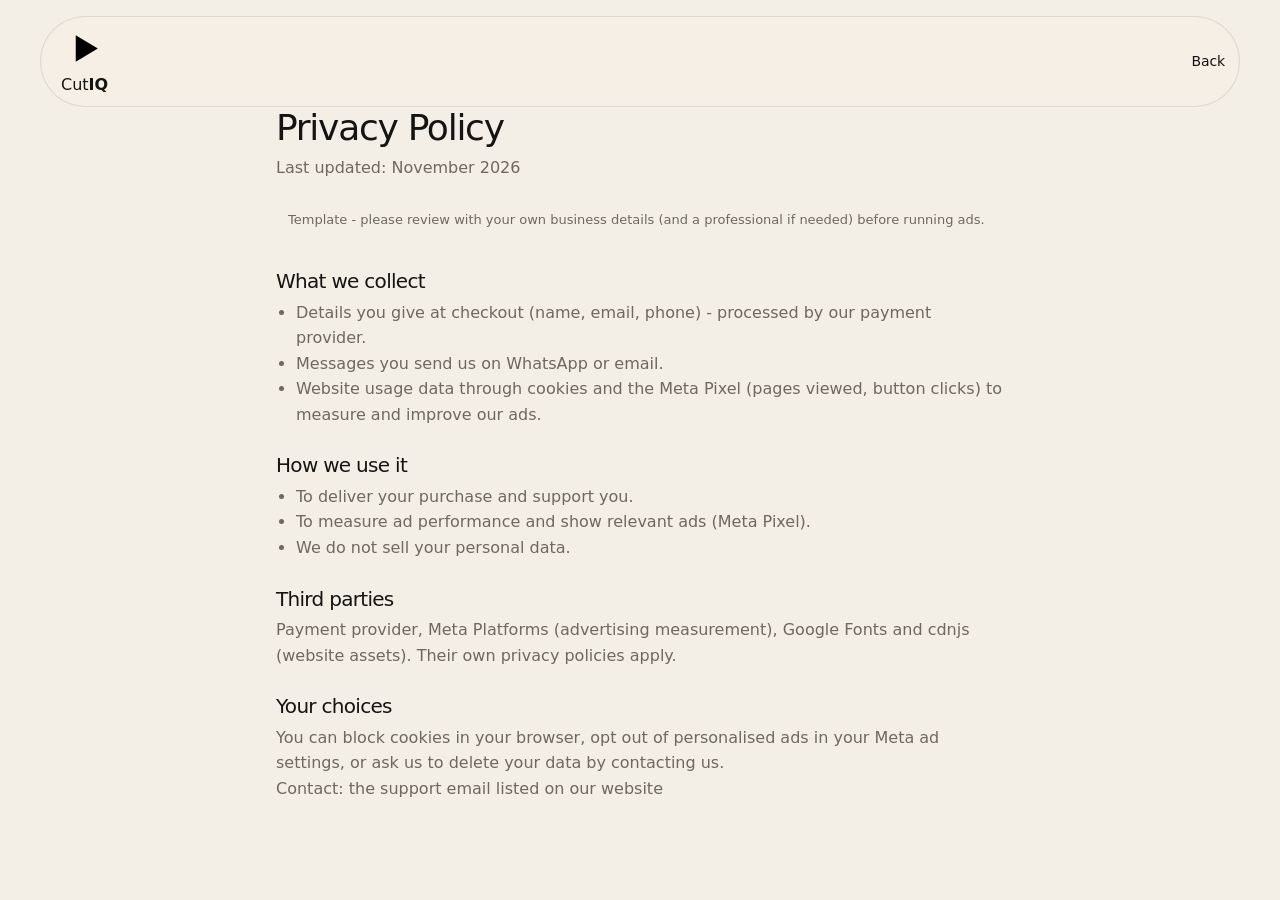
==== privacy.html @ 940c699c "CutIQ landing page: hero, showreel (8 skills), demos, pricing Co-Authored-By: Claude Opus 5.5 <norep" ====
<!doctype html><html lang="en"><head><meta charset="utf-8"><meta name="viewport" content="width=device-width,initial-scale=1">
<title>Privacy Policy - CutIQ</title><link rel="stylesheet" href="assets/css/style.css"><script src="config.js"></script>
<style>.doc{max-width:760px;margin:0 auto;padding:110px 16px 80px}.doc h1{font-size:36px;margin-bottom:8px}.doc h2{font-size:20px;margin:28px 0 8px}.doc p,.doc li{color:var(--muted)}.doc ul{padding-left:20px}.note{border:1px dashed var(--lime);padding:12px;border-radius:12px;color:var(--lime);font-size:13px;margin:18px 0}</style></head>
<body><header class="nav"><a class="logo" href="index.html"><span class="logo-mark"><svg viewBox="0 0 32 32"><path d="M10 7l15 9-15 9z"/></svg></span><span class="logo-text">Cut<b>IQ</b></span></a><a class="btn btn-sm buy" href="index.html#pricing">Back</a></header>
<main class="doc"><h1>Privacy Policy</h1><p>Last updated: November 2026</p><p class="note">Template - please review with your own business details (and a professional if needed) before running ads.</p><h2>What we collect</h2><ul><li>Details you give at checkout (name, email, phone) - processed by our payment provider.</li><li>Messages you send us on WhatsApp or email.</li><li>Website usage data through cookies and the Meta Pixel (pages viewed, button clicks) to measure and improve our ads.</li></ul>
<h2>How we use it</h2><ul><li>To deliver your purchase and support you.</li><li>To measure ad performance and show relevant ads (Meta Pixel).</li><li>We do not sell your personal data.</li></ul>
<h2>Third parties</h2><p>Payment provider, Meta Platforms (advertising measurement), Google Fonts and cdnjs (website assets). Their own privacy policies apply.</p>
<h2>Your choices</h2><p>You can block cookies in your browser, opt out of personalised ads in your Meta ad settings, or ask us to delete your data by contacting us.</p>
<p>Contact: <span class="js-email">the support email listed on our website</span></p></main>
<script>var e=(window.CUTIQ_CONFIG||{}).supportEmail;if(e)document.querySelector('.js-email').textContent=e;</script></body></html>
---- assets/css/style.css ----
/* =========================================================
   CutIQ — design system
   ========================================================= */
:root{
  --ivory:#F4EFE6; --ivory-2:#ECE5D8; --paper:#FBF8F2;
  --ink:#141413; --ink-2:#2A2925; --muted:#6E685D; --muted-2:#9A9385;
  --clay:#D97757; --clay-2:#C4633F; --clay-soft:rgba(217,119,87,.14);
  --line:rgba(20,20,19,.10); --line-2:rgba(20,20,19,.16);
  --dark:#141413; --dark-2:#1E1D1B; --on-dark:#F4EFE6; --on-dark-muted:#A9A397; --line-dark:rgba(244,239,230,.12);
  --serif:"Instrument Serif", "Times New Roman", serif;
  --sans:Inter, system-ui, -apple-system, "Segoe UI", sans-serif;
  --mono:"JetBrains Mono", ui-monospace, Consolas, monospace;
  --ease:cubic-bezier(.22,.7,.12,1);
  --r:22px;
}
*{box-sizing:border-box;margin:0;padding:0}
html{-webkit-text-size-adjust:100%;scroll-behavior:auto}
html.lenis,html.lenis body{height:auto}
.lenis.lenis-smooth{scroll-behavior:auto!important}
body{background:var(--ivory);color:var(--ink);font:400 16px/1.6 var(--sans);overflow-x:hidden;-webkit-font-smoothing:antialiased}
a{color:inherit;text-decoration:none}
[hidden]{display:none!important}
svg{display:block}
.wrap{width:min(1200px,100% - 40px);margin-inline:auto}
.center{text-align:center}
em{font-family:var(--serif);font-style:italic;font-weight:400;letter-spacing:-.01em}
h1,h2,h3{font-weight:500;letter-spacing:-.035em;line-height:1.02}
.big{font-size:clamp(42px,7.2vw,104px);font-weight:500}
.big em{color:var(--clay)}
.huge{font-size:clamp(52px,10vw,150px);font-weight:500;letter-spacing:-.045em;line-height:.98}
.huge em{color:var(--clay)}
.eyebrow{display:inline-flex;align-items:center;gap:10px;font:500 13px/1 var(--mono);text-transform:uppercase;letter-spacing:.14em;color:var(--muted);margin-bottom:26px}
.eyebrow.center{display:flex;justify-content:center}
.eyebrow.light{color:var(--on-dark-muted)}
.live{width:8px;height:8px;border-radius:50%;background:var(--clay);box-shadow:0 0 0 4px var(--clay-soft);animation:live 2s var(--ease) infinite}
@keyframes live{50%{box-shadow:0 0 0 8px rgba(217,119,87,0)}}
.lead{font-size:clamp(17px,1.6vw,20px);color:var(--muted);max-width:520px;margin-top:24px;line-height:1.55}
.lead.light{color:var(--on-dark-muted)}
.dark{background:var(--dark);color:var(--on-dark)}

/* ---------------- buttons ---------------- */
.btn{position:relative;display:inline-flex;align-items:center;gap:14px;height:50px;padding:0 7px 0 24px;border-radius:999px;
  font:500 15px/1 var(--sans);letter-spacing:-.01em;white-space:nowrap;cursor:pointer;border:1px solid transparent;isolation:isolate;overflow:hidden;
  transition:transform .5s var(--ease),background .4s var(--ease),box-shadow .5s var(--ease),border-color .4s,color .4s}
.btn b{font-weight:600}
.btn-sm{height:40px;font-size:14px;padding:0 5px 0 18px;gap:10px}
.btn-lg{height:58px;font-size:16px;padding:0 8px 0 28px}
.btn-ico{width:36px;height:36px;border-radius:50%;display:grid;place-items:center;flex:none;transition:transform .5s var(--ease),background .4s}
.btn-sm .btn-ico{width:30px;height:30px}
.btn-lg .btn-ico{width:42px;height:42px}
.btn-ico svg{width:15px;height:15px;fill:none;stroke:currentColor;stroke-width:1.8;stroke-linecap:round;stroke-linejoin:round;transition:transform .5s var(--ease)}
.btn::after{content:"";position:absolute;inset:0;z-index:-1;background:linear-gradient(110deg,transparent 30%,rgba(255,255,255,.22) 50%,transparent 70%);transform:translateX(-120%);transition:transform .9s var(--ease)}
.btn:hover::after{transform:translateX(120%)}
.btn:hover .btn-ico svg{transform:translateX(2px)}
.btn:active{transform:scale(.98)}
.btn-dark{background:var(--ink);color:var(--ivory);box-shadow:0 1px 0 rgba(255,255,255,.08) inset,0 10px 30px -12px rgba(20,20,19,.5)}
.btn-dark .btn-ico{background:var(--clay);color:#fff}
.btn-dark:hover{background:#000;box-shadow:0 1px 0 rgba(255,255,255,.08) inset,0 18px 40px -14px rgba(20,20,19,.6)}
.btn-clay{background:var(--clay);color:#fff;box-shadow:0 14px 40px -14px rgba(217,119,87,.8)}
.btn-clay .btn-ico{background:rgba(255,255,255,.18);color:#fff}
.btn-clay:hover{background:var(--clay-2)}
.btn-line{background:transparent;color:var(--ink);border-color:var(--line-2);padding:0 26px 0 8px}
.btn-line:hover{background:rgba(20,20,19,.04);border-color:var(--ink)}
.play{width:42px;height:42px;border-radius:50%;display:grid;place-items:center;background:var(--paper);border:1px solid var(--line)}
.play svg{width:14px;height:14px;fill:var(--ink)}
.full{width:100%;justify-content:space-between}

/* ---------------- nav ---------------- */
.nav{position:fixed;inset:16px 0 auto;z-index:80;width:min(1200px,100% - 24px);margin:auto;display:flex;align-items:center;justify-content:space-between;
  padding:8px 8px 8px 20px;margin-top:env(safe-area-inset-top,0px);border-radius:999px;background:rgba(244,239,230,.72);border:1px solid var(--line);backdrop-filter:blur(18px) saturate(160%);-webkit-backdrop-filter:blur(18px) saturate(160%);
  transition:background .4s,border-color .4s,color .4s,transform .6s var(--ease)}
.nav.on-dark{background:rgba(20,20,19,.6);border-color:var(--line-dark);color:var(--on-dark)}
.nav.on-dark .btn-dark{background:var(--ivory);color:var(--ink)}
.nav.hide{transform:translateY(-140%)}
.brand{display:inline-flex;align-items:center;gap:10px;font:600 19px/1 var(--sans);letter-spacing:-.03em}
.brand-mark{width:26px;height:26px}
.nav-links{display:flex;gap:4px}
.nav-links a{font-size:14px;padding:8px 14px;border-radius:999px;opacity:.72;transition:opacity .3s,background .3s}
.nav-links a:hover{opacity:1;background:rgba(127,127,127,.12)}

/* ---------------- intro fades ---------------- */
.js .fade{opacity:0;transform:translateY(18px);animation:fadeUp 1.1s var(--ease) forwards;animation-delay:var(--d,0s)}
@keyframes fadeUp{to{opacity:1;transform:none}}
.split .ch{display:inline-block;opacity:0;transform:translateY(.55em) rotate(4deg);filter:blur(8px);animation:chIn 1s var(--ease) forwards}
@keyframes chIn{to{opacity:1;transform:none;filter:none}}

/* ---------------- hero ---------------- */
.hero{position:relative;padding:150px 0 110px;overflow:hidden;background:radial-gradient(55% 60% at 75% 45%,rgba(217,119,87,.18),transparent 70%),var(--ivory)}
.hero-grid{display:grid;grid-template-columns:1.05fr .95fr;gap:60px;align-items:center}
.hero-title{font-size:clamp(52px,6.6vw,100px);font-weight:500;letter-spacing:-.055em;line-height:.94}
.hero-title .line{display:block}
.hero-title em{color:var(--clay);letter-spacing:-.03em}
.hero-sub{max-width:540px;margin-top:28px;font-size:clamp(17px,1.6vw,20px);color:var(--muted);line-height:1.55}
.hero-cta{display:flex;flex-wrap:wrap;gap:12px;margin-top:36px}
.hero-note{margin-top:20px;font-size:13px;color:var(--muted-2)}
.hero-proof{display:flex;flex-wrap:wrap;gap:28px;margin-top:40px;padding-top:28px;border-top:1px solid var(--line)}
.hero-proof div{display:flex;flex-direction:column}
.hero-proof b{font:500 30px/1 var(--sans);letter-spacing:-.04em;font-variant-numeric:tabular-nums}
.hero-proof div>span{font-size:13px;color:var(--muted);margin-top:6px}
.hero-phone{position:relative;justify-self:center;width:min(340px,82vw)}
.float-stat{position:absolute;z-index:4;display:flex;align-items:center;gap:10px;padding:10px 14px 10px 10px;border-radius:16px;background:var(--paper);border:1px solid var(--line);
  box-shadow:0 20px 40px -18px rgba(20,20,19,.35);font-size:13px;animation:floaty 5s ease-in-out infinite}
.float-stat i{width:34px;height:34px;border-radius:10px;display:grid;place-items:center;background:var(--clay-soft);color:var(--clay);font-style:normal;font-size:16px}
.float-stat b{display:block;font-size:16px;letter-spacing:-.02em;font-variant-numeric:tabular-nums}
.float-stat small{color:var(--muted)}
.fs1{left:-120px;top:16%}.fs2{right:-110px;top:46%;animation-delay:-2s}.fs3{left:-90px;bottom:12%;animation-delay:-3.5s}
@keyframes floaty{50%{transform:translateY(-10px)}}

/* ---------------- phone + reel stage ---------------- */
.phone{position:relative;aspect-ratio:9/19.2;border-radius:46px;padding:11px;background:#121211;box-shadow:0 0 0 1px rgba(255,255,255,.06) inset,0 60px 120px -40px rgba(20,20,19,.6),0 0 0 6px #2a2926}
.phone::before{content:"";position:absolute;top:20px;left:50%;width:30%;height:22px;border-radius:20px;background:#000;transform:translateX(-50%);z-index:9}
.phone .stage{border-radius:36px;height:100%}
.stage{position:relative;aspect-ratio:9/16;overflow:hidden;background:#3a2f27;isolation:isolate;container-type:inline-size}
.phone .stage{aspect-ratio:auto}
.st-scene{position:absolute;inset:0;transition:filter .9s var(--ease),transform 1s var(--ease)}
/* room */
.room{position:absolute;inset:0;background:
  radial-gradient(40% 35% at 82% 18%,rgba(255,214,160,.65),transparent 70%),
  linear-gradient(90deg,transparent 0 6%,rgba(0,0,0,.08) 6% 6.6%,transparent 6.6%),
  linear-gradient(#cdb89d 0,#bea788 62%,#8d7a63 62%,#7a6955 100%)}
.shelf{position:absolute;left:4%;top:16%;width:34%;height:44%;border-radius:4px;background:#5b4636;box-shadow:inset 0 0 0 5px #4a382b}
.shelf i{position:absolute;left:7%;right:7%;height:26%;background:repeating-linear-gradient(90deg,#9b4b35 0 7%,#d9a65f 7% 12%,#3e5d73 12% 19%,#e8dcc6 19% 23%,#6b7d4f 23% 31%,#b7683f 31% 36%,transparent 36% 44%);border-bottom:4px solid #4a382b}
.shelf i:nth-child(1){top:6%}.shelf i:nth-child(2){top:38%;filter:hue-rotate(40deg)}.shelf i:nth-child(3){top:70%;filter:hue-rotate(-30deg)}
.lamp{position:absolute;right:10%;top:9%;width:15%;aspect-ratio:1/1.1;background:#f1e3c8;border-radius:40% 40% 8% 8%;box-shadow:0 0 50px 20px rgba(255,214,150,.45)}
.plant{position:absolute;right:4%;bottom:30%;width:20%;aspect-ratio:1;border-radius:50% 50% 40% 40%;background:radial-gradient(circle at 40% 40%,#6f8e4e,#3f5a2e 70%);filter:blur(.3px)}
/* presenter */
.person{position:absolute;left:50%;bottom:0;width:92%;transform:translateX(-50%);z-index:2;transition:transform 1s var(--ease)}
.person svg{width:100%;display:block;overflow:visible}
.p-head{transform-origin:180px 360px;animation:headbob 6s ease-in-out infinite}
@keyframes headbob{0%,100%{transform:rotate(0)}25%{transform:rotate(-2.2deg) translateY(1px)}55%{transform:rotate(1.6deg)}80%{transform:rotate(-.8deg)}}
.p-eyes{transform-box:fill-box;transform-origin:center;animation:blink 4.6s infinite}
@keyframes blink{0%,46%,50%,100%{transform:scaleY(1)}48%{transform:scaleY(.1)}}
.p-mouth{transform-box:fill-box;transform-origin:center top;animation:talk 1.9s steps(1) infinite}
@keyframes talk{0%{transform:scaleY(.35)}8%{transform:scaleY(1)}16%{transform:scaleY(.5)}24%{transform:scaleY(1.25)}32%{transform:scaleY(.3)}40%{transform:scaleY(.9)}48%{transform:scaleY(.25)}56%{transform:scaleY(1.1)}64%{transform:scaleY(.6)}72%{transform:scaleY(1.3)}80%{transform:scaleY(.3)}88%{transform:scaleY(.8)}96%{transform:scaleY(.2)}}
.p-arm{transform-origin:262px 560px;animation:gesture 4.2s ease-in-out infinite}
@keyframes gesture{0%,100%{transform:rotate(0)}30%{transform:rotate(-14deg)}45%{transform:rotate(-6deg)}65%{transform:rotate(-18deg)}}
.p-arm2{transform-origin:98px 560px;animation:gesture2 5s ease-in-out infinite}
@keyframes gesture2{0%,100%{transform:rotate(0)}40%{transform:rotate(10deg)}70%{transform:rotate(4deg)}}

/* reel chrome */
.reel-ui{position:absolute;inset:0;z-index:7;pointer-events:none;color:#fff;font-size:11px}
.reel-ui .bar{position:absolute;left:4%;right:4%;top:2.4%;height:2px;border-radius:2px;background:rgba(255,255,255,.35)}
.reel-ui .bar i{display:block;height:100%;width:0;background:#fff;border-radius:2px;animation:reelbar 4s linear infinite}
@keyframes reelbar{to{width:100%}}
.reel-side{position:absolute;right:4%;bottom:15%;display:flex;flex-direction:column;align-items:center;gap:14px;font-weight:600;font-variant-numeric:tabular-nums;text-shadow:0 1px 6px rgba(0,0,0,.5)}
.reel-side span{display:flex;flex-direction:column;align-items:center;gap:3px}
.reel-side svg{width:24px;height:24px;fill:#fff;filter:drop-shadow(0 2px 4px rgba(0,0,0,.4))}
.reel-side .liked svg{fill:#ff3b5c}
.reel-bottom{position:absolute;left:4%;right:22%;bottom:5%;text-shadow:0 1px 6px rgba(0,0,0,.6)}
.reel-bottom b{font-size:12px}.reel-bottom p{opacity:.9;margin-top:3px;line-height:1.35}
.views{position:absolute;left:4%;top:5.5%;display:flex;align-items:center;gap:6px;padding:5px 9px;border-radius:999px;background:rgba(0,0,0,.45);backdrop-filter:blur(6px);font-weight:600;font-variant-numeric:tabular-nums}
.views i{width:6px;height:6px;border-radius:50%;background:#ff3b5c;animation:blink2 1.2s infinite}
@keyframes blink2{50%{opacity:.3}}
.hearts{position:absolute;right:6%;bottom:30%;width:40px;height:50%;z-index:8;pointer-events:none}
.hearts b{position:absolute;bottom:0;left:50%;font-size:18px;color:#ff3b5c;animation:heart 2.2s ease-out forwards;text-shadow:0 2px 6px rgba(0,0,0,.3)}
@keyframes heart{0%{transform:translate(-50%,0) scale(.4);opacity:0}15%{opacity:1;transform:translate(-50%,-10%) scale(1.1)}100%{transform:translate(calc(-50% + var(--dx)),-260%) scale(.8);opacity:0}}
.fx-chip{position:absolute;left:50%;top:9.5%;transform:translateX(-50%);z-index:8;padding:5px 10px;border-radius:999px;background:rgba(20,20,19,.7);backdrop-filter:blur(8px);color:#ffd5c4;font:500 10.5px var(--mono);white-space:nowrap;transition:opacity .4s}

/* ---------------- effects (all driven by a class on .stage) ---------------- */
.fx{position:absolute;inset:0;z-index:5;pointer-events:none;opacity:0;transition:opacity .6s var(--ease)}
.fx-behind{z-index:1}
.stage[data-fx~="glass"] .fx-glass,.stage[data-fx~="orbit"] .fx-orbit,.stage[data-fx~="timeline"] .fx-timeline,.stage[data-fx~="split"] .fx-split,
.stage[data-fx~="spotlight"] .fx-spotlight,.stage[data-fx~="spotlight"] .fx-behind,.stage[data-fx~="checklist"] .fx-check,.stage[data-fx~="documentary"] .fx-doc,
.stage[data-fx~="captions"] .fx-caps,.stage[data-fx~="grade"] .fx-grade{opacity:1}

/* raw vs graded look */
.stage[data-look="raw"] .st-scene{filter:saturate(.55) contrast(.82) brightness(1.06) sepia(.08)}
.stage[data-fx~="grade"] .st-scene{filter:saturate(1.18) contrast(1.12) brightness(.98)}
.fx-grade{background:linear-gradient(rgba(10,40,60,.18),transparent 40%,rgba(255,120,50,.14));mix-blend-mode:soft-light}
.fx-grade::before,.fx-grade::after{content:"";position:absolute;left:0;right:0;height:7%;background:#000}
.fx-grade::before{top:0}.fx-grade::after{bottom:0}

/* glass widgets */
.gw{position:absolute;padding:8% 7%;border-radius:12cqw;color:#fff;background:linear-gradient(145deg,rgba(255,255,255,.34),rgba(255,255,255,.1));border:1px solid rgba(255,255,255,.5);
  backdrop-filter:blur(10px) saturate(160%);-webkit-backdrop-filter:blur(10px) saturate(160%);box-shadow:0 10px 30px -10px rgba(0,0,0,.35),inset 0 1px 0 rgba(255,255,255,.6);font-size:3.4cqw;transform:translateY(12px) scale(.9);opacity:0;transition:transform .8s var(--ease),opacity .6s}
.stage[data-fx~="glass"] .gw{transform:none;opacity:1}
.gw b{display:block;font:600 11cqw/1 var(--sans);letter-spacing:-.04em}
.gw small{opacity:.85}
.gw1{left:5%;top:15%;width:34%;transition-delay:.05s}
.gw2{right:5%;top:13%;width:38%;transition-delay:.15s}
.gw2 .bars{display:flex;gap:2%;align-items:flex-end;height:9cqw;margin-top:3cqw}
.gw2 .bars i{flex:1;background:#fff;border-radius:2px;opacity:.85}
.gw3{right:6%;top:39%;width:26%;text-align:center;transition-delay:.25s}
.gw3 svg{width:100%;transform:rotate(-90deg)}
.gw3 circle{fill:none;stroke:rgba(255,255,255,.3);stroke-width:7}
.gw3 .fg{stroke:#9cf09a;stroke-dasharray:226;stroke-dashoffset:60;stroke-linecap:round}
.gw3 b{position:absolute;inset:0;display:grid;place-items:center;font-size:6cqw}
.gw4{left:5%;top:43%;width:30%;transition-delay:.35s}
.gw4 b{font-size:8cqw}

/* orbit thumbnails */
.orbit{position:absolute;left:50%;top:56%;width:118%;aspect-ratio:1;transform:translate(-50%,-50%);animation:spin 14s linear infinite}
.orbit i{position:absolute;width:21%;aspect-ratio:9/12;border-radius:3cqw;border:2px solid rgba(255,255,255,.85);box-shadow:0 8px 20px rgba(0,0,0,.35);
  left:37%;top:-2%;transform-origin:50% 194%;background:linear-gradient(160deg,var(--a),var(--b))}
.orbit i::after{content:"";position:absolute;inset:0;border-radius:inherit;background:radial-gradient(28% 22% at 50% 38%,#e8b48f 0 60%,transparent 62%),radial-gradient(45% 30% at 50% 100%,#2f4a3f 0 60%,transparent 62%)}
@keyframes spin{to{transform:translate(-50%,-50%) rotate(360deg)}}
.stage[data-fx~="orbit"] .person{transform:translateX(-50%) scale(.86);transform-origin:50% 100%}

/* timeline / episode */
.fx-timeline{background:linear-gradient(rgba(150,10,10,.42),rgba(90,0,0,.55));mix-blend-mode:normal}
.stage[data-fx~="timeline"] .st-scene{filter:saturate(.3) contrast(1.15)}
.ep{position:absolute;left:6%;top:15%;color:#fff;font:800 17cqw/1 var(--sans);letter-spacing:-.05em;text-shadow:0 6px 20px rgba(0,0,0,.4)}
.ep small{display:block;font:500 3.2cqw var(--mono);letter-spacing:.2em;opacity:.85;margin-bottom:2cqw}
.tlbar{position:absolute;left:6%;right:6%;bottom:12%;display:flex;flex-direction:column;gap:1.6cqw}
.tlbar i{display:block;height:2.6cqw;border-radius:1cqw;background:#ff4b4b;box-shadow:0 0 10px rgba(255,60,60,.6)}
.tlbar i:nth-child(1){width:72%}.tlbar i:nth-child(2){width:46%;margin-left:30%;opacity:.8}.tlbar i:nth-child(3){width:88%;opacity:.6}
.tlbar em{position:absolute;top:-3cqw;bottom:-3cqw;width:2px;background:#fff;animation:tlhead 4s linear infinite}
@keyframes tlhead{from{left:0}to{left:100%}}

/* split hook panel */
.fx-split .panel{position:absolute;left:0;top:0;bottom:0;width:48%;background:#f6f1e7;padding:14% 7%;display:flex;flex-direction:column;justify-content:center;transform:translateX(-100%);transition:transform .8s var(--ease)}
.stage[data-fx~="split"] .fx-split .panel{transform:none}
.stage[data-fx~="split"] .person{transform:translateX(-18%) scale(1.02)}
.panel b{font:800 9.5cqw/1.02 var(--sans);letter-spacing:-.05em;color:#141413}
.panel b mark{background:#22c55e;color:#fff;padding:0 1cqw;border-radius:1.5cqw}
.panel span{margin-top:4cqw;display:inline-block;align-self:flex-start;padding:1.2cqw 2.4cqw;border-radius:999px;background:#22c55e;color:#fff;font:600 3cqw var(--sans)}
.panel .mini{margin-top:6cqw;display:flex;align-items:flex-end;gap:2cqw;height:16cqw}
.panel .mini i{flex:1;background:var(--clay);border-radius:1cqw 1cqw 0 0}

/* spotlight + text behind */
.fx-spotlight{background:radial-gradient(75% 60% at 50% 62%,transparent 50%,rgba(0,0,0,.7) 100%)}
.fx-behind{display:grid;place-items:center;align-content:start;padding-top:24%}
.fx-behind b{font:italic 400 30cqw/1 var(--serif);color:#ffcbb5;text-shadow:0 0 18px rgba(255,120,80,.9),0 0 50px rgba(255,90,60,.7);letter-spacing:-.02em;transform:scale(.9);transition:transform 1.2s var(--ease)}
.stage[data-fx~="spotlight"] .fx-behind b{transform:none}
.stage[data-fx~="spotlight"] .room{filter:brightness(.35) saturate(.6)}

/* checklist */
.check{position:absolute;left:6%;right:6%;bottom:14%;padding:5% 6%;border-radius:4cqw;background:rgba(20,20,19,.72);backdrop-filter:blur(10px);color:#fff;font-size:3.6cqw}
.check h4{font:600 4cqw var(--sans);display:flex;justify-content:space-between;margin-bottom:2.5cqw}
.check h4 em{font:500 3cqw var(--mono);font-style:normal;color:#9cf09a}
.check li{list-style:none;display:flex;justify-content:space-between;align-items:center;gap:3cqw;padding:1.6cqw 0;opacity:.45;transition:opacity .4s}
.check li::before{content:"";width:3.6cqw;height:3.6cqw;border-radius:50%;border:1.5px solid rgba(255,255,255,.6);flex:none}
.check li span{flex:1}.check li small{font:500 2.8cqw var(--mono);opacity:.7}
.check li.done{opacity:1}.check li.done::before{background:#9cf09a;border-color:#9cf09a}

/* documentary */
.stage[data-fx~="documentary"] .st-scene{filter:grayscale(1) contrast(1.15) brightness(.92)}
.fx-doc::before,.fx-doc::after{content:"";position:absolute;left:0;right:0;height:9%;background:#000}
.fx-doc::before{top:0}.fx-doc::after{bottom:0}
.fx-doc .grain{opacity:.22}
.doc-lt{position:absolute;left:6%;bottom:22%;padding:2cqw 3.5cqw;border-left:3px solid #fff;background:rgba(0,0,0,.5);color:#fff;display:flex;flex-direction:column;font-size:3.2cqw}
.doc-lt b{font:600 4.4cqw var(--sans)}
.doc-cap{position:absolute;left:8%;right:8%;bottom:12%;text-align:center;color:#fff;font:italic 400 5cqw/1.2 var(--serif)}
.doc-date{position:absolute;left:6%;top:12%;color:#fff;font:500 3cqw var(--mono);letter-spacing:.2em;opacity:.8}

/* captions */
.caps{position:absolute;left:6%;right:6%;top:58%;text-align:center;font:800 8.6cqw/1.12 var(--sans);text-transform:uppercase;letter-spacing:-.02em;color:#fff;text-shadow:0 3px 0 rgba(0,0,0,.8),0 0 14px rgba(0,0,0,.5)}
.caps span{display:inline-block;margin:0 1.2cqw;transition:transform .12s,color .12s}
.caps span.on{color:#ffd25e;transform:scale(1.12)}

/* ---------------- skill -> edit section ---------------- */
.sec-dark{background:var(--dark);color:var(--on-dark)}
.sec-dark .sec-head p{color:var(--on-dark-muted)}
.sec-head p{color:var(--muted);font-size:18px;margin-top:20px;max-width:560px}
.forge{display:grid;grid-template-columns:1fr minmax(260px,360px);gap:60px;align-items:center}
.term{border-radius:24px;background:#1f1e1c;border:1px solid var(--line-dark);overflow:hidden;box-shadow:0 40px 80px -40px rgba(0,0,0,.7)}
.term-top{display:flex;align-items:center;justify-content:space-between;padding:14px 18px;border-bottom:1px solid var(--line-dark);font:500 12px var(--mono);color:var(--on-dark-muted)}
.term-top span{display:flex;gap:6px}.term-top span i{width:10px;height:10px;border-radius:50%;background:#3a3936}
.term-body{padding:22px;min-height:300px;display:flex;flex-direction:column;gap:14px;font-size:15px}
.t-user{align-self:flex-end;max-width:85%;padding:12px 16px;border-radius:16px 16px 4px 16px;background:#2e2c29;font:500 14px var(--mono);color:#ffd5c4}
.t-user .caret{display:inline-block;width:2px;height:15px;background:var(--clay);vertical-align:-2px;margin-left:2px;animation:blink2 1s infinite}
.t-bot{display:flex;flex-direction:column;gap:9px;color:var(--on-dark-muted);font-size:14px}
.t-row{display:flex;align-items:center;gap:10px;opacity:0;transform:translateY(6px);transition:.4s var(--ease)}
.t-row.on{opacity:1;transform:none}
.t-row i{width:16px;height:16px;border-radius:50%;border:2px solid var(--clay);flex:none}
.t-row.on i{background:var(--clay)}
.t-row.ok{color:var(--on-dark)}.t-row.ok i{background:#7fd07a;border-color:#7fd07a}
.t-prog{height:4px;border-radius:4px;background:rgba(244,239,230,.1);overflow:hidden}
.t-prog i{display:block;height:100%;width:0;background:var(--clay);transition:width .3s linear}
.chips{display:flex;flex-wrap:wrap;gap:8px;margin-top:22px}
.chips button{font:500 13px var(--mono);padding:9px 13px;border-radius:999px;border:1px solid var(--line-dark);background:transparent;color:var(--on-dark-muted);cursor:pointer;transition:.3s}
.chips button:hover{border-color:var(--on-dark);color:var(--on-dark)}
.chips button.on{background:var(--clay);border-color:var(--clay);color:#fff}
.chips button:focus-visible,.ba-tabs button:focus-visible{outline:2px solid var(--clay);outline-offset:2px}

/* ---------------- before / after ---------------- */
.ba-wrap{display:grid;grid-template-columns:minmax(260px,380px) 1fr;gap:70px;align-items:center}
.ba{position:relative;border-radius:30px;overflow:hidden;box-shadow:0 50px 100px -40px rgba(20,20,19,.5);--p:50%;touch-action:pan-y}
.ba .stage{border-radius:0}
.ba .ba-after{position:absolute;inset:0;clip-path:inset(0 0 0 var(--p))}
.ba-line{position:absolute;top:0;bottom:0;left:var(--p);width:2px;background:#fff;z-index:9;pointer-events:none}
.ba-line::after{content:"";position:absolute;top:50%;left:50%;width:44px;height:44px;border-radius:50%;transform:translate(-50%,-50%);background:#fff url("data:image/svg+xml,%3Csvg xmlns='http://www.w3.org/2000/svg' viewBox='0 0 24 24'%3E%3Cpath d='M9 6l-5 6 5 6M15 6l5 6-5 6' fill='none' stroke='%23141413' stroke-width='2' stroke-linecap='round'/%3E%3C/svg%3E") center/20px no-repeat;box-shadow:0 8px 24px rgba(0,0,0,.35)}
.ba-tag{position:absolute;top:16px;z-index:9;padding:6px 12px;border-radius:999px;font:500 11px var(--mono);letter-spacing:.1em}
.ba-tag.l{left:16px;background:rgba(20,20,19,.65);color:#fff}.ba-tag.r{right:16px;background:var(--clay);color:#fff}
.ba input{position:absolute;inset:0;width:100%;height:100%;opacity:0;cursor:ew-resize;z-index:10}
.ba-tabs{display:flex;flex-direction:column;gap:10px;margin-top:30px}
.ba-tabs button{display:flex;flex-direction:column;align-items:flex-start;gap:4px;text-align:left;padding:18px 20px;border-radius:18px;border:1px solid var(--line);background:transparent;cursor:pointer;transition:.3s;font:inherit;color:inherit}
.ba-tabs button b{font-size:17px;font-weight:600;letter-spacing:-.02em}
.ba-tabs button span{font-size:14px;color:var(--muted)}
.ba-tabs button.on{background:var(--paper);border-color:var(--ink);box-shadow:0 20px 40px -24px rgba(20,20,19,.35)}

/* ---------------- effects gallery ---------------- */
.gallery{display:grid;grid-template-columns:repeat(4,1fr);gap:18px}
.g-item{display:flex;flex-direction:column;gap:12px}
.g-item .stage{border-radius:20px;box-shadow:0 30px 60px -36px rgba(0,0,0,.8)}
.g-item code{font:500 12px var(--mono);color:var(--clay)}
.g-item p{font-size:14px;color:var(--on-dark-muted);margin-top:-6px}
.gallery-cta{display:flex;flex-wrap:wrap;align-items:center;justify-content:space-between;gap:20px;margin-top:56px;padding-top:36px;border-top:1px solid var(--line-dark)}
.gallery-cta p{font:400 clamp(28px,3.6vw,44px)/1.1 var(--serif);font-style:italic}

@media (max-width:1024px){
  .gallery{grid-template-columns:repeat(2,1fr)}
  .fs1{left:-60px}.fs2{right:-50px}.fs3{left:-40px}
}
@media (max-width:860px){
  .hero{padding:120px 0 80px}
  .hero-grid,.forge,.ba-wrap{grid-template-columns:1fr;gap:44px}
  .hero-phone{width:min(300px,78vw)}
  .fs1{left:-24px}.fs2{right:-24px}.fs3{display:none}
  .forge .phone-col{order:-1;justify-self:center;width:min(280px,78vw)}
  .ba{max-width:380px;margin:0 auto;width:100%}
  .ba-tabs{flex-direction:row;overflow-x:auto;scrollbar-width:none}
  .ba-tabs button{flex:none;width:230px}
}
@media (max-width:560px){
  .hero-title{font-size:clamp(46px,13.5vw,74px)}
  .gallery{gap:12px}
  .g-item p{display:none}
  .gallery-cta{flex-direction:column;align-items:stretch}
  .gallery-cta .btn{justify-content:space-between}
  .term-body{min-height:260px;padding:18px}
}

/* numbers */
.numbers{display:grid;grid-template-columns:repeat(4,1fr);border-block:1px solid var(--line)}
.num{padding:56px 10px;text-align:center;border-right:1px solid var(--line)}
.num:last-child{border-right:0}
.num b{display:block;font:500 clamp(48px,6vw,88px)/1 var(--sans);letter-spacing:-.05em}
.num span{display:block;margin-top:12px;font-size:14px;color:var(--muted)}

/* sections */
.sec{padding:clamp(90px,12vw,170px) 0}
.sec-cream{background:var(--ivory-2)}
.sec-head{max-width:860px;margin-bottom:70px}

/* bento */
.bento{display:grid;grid-template-columns:repeat(3,1fr);grid-auto-rows:300px;gap:16px}
.tile{position:relative;overflow:hidden;border-radius:var(--r);background:var(--paper);border:1px solid var(--line);padding:28px;transition:transform .6s var(--ease),box-shadow .6s var(--ease)}
.tile:hover{transform:translateY(-4px);box-shadow:0 30px 60px -30px rgba(20,20,19,.35)}
.t-wide{grid-column:span 2}.t-tall{grid-row:span 2}
.tile-copy{position:relative;z-index:2;max-width:340px}
.tile h3{font-size:24px;letter-spacing:-.03em}
.tile p{margin-top:8px;color:var(--muted);font-size:15px}
.beats{position:absolute;left:28px;right:28px;bottom:28px;height:42%;display:flex;gap:6px;align-items:flex-end}
.beats i{flex:1;border-radius:6px;background:var(--ink);opacity:.12;transition:height .18s var(--ease),opacity .18s,background .18s;height:20%}
.beats i.hit{opacity:1;background:var(--clay)}
.t-cap{position:absolute;left:28px;right:28px;bottom:30px;font:700 26px/1.15 var(--sans);text-transform:uppercase;letter-spacing:-.02em}
.t-cap span{color:var(--line-2);transition:color .15s}.t-cap span.on{color:var(--ink)}.t-cap span.now{color:var(--clay)}
.meter{position:absolute;left:28px;right:28px;bottom:34px;height:12px;border-radius:12px;background:linear-gradient(90deg,#9fd08a,#e3d06b 70%,#d97757)}
.meter i{position:absolute;right:0;top:0;bottom:0;background:var(--ivory-2);width:40%;border-radius:0 12px 12px 0;transition:width .2s}
.meter span{position:absolute;right:0;top:-28px;font:500 12px var(--mono);color:var(--muted)}
.reframe{position:absolute;left:28px;right:28px;bottom:28px;top:170px}
.rf-src{position:relative;height:100%;border-radius:16px;overflow:hidden}
.rf-box{position:absolute;top:0;bottom:0;width:34%;left:33%;border:2px solid #fff;border-radius:12px;box-shadow:0 0 0 999px rgba(20,20,19,.55);animation:rf 6s var(--ease) infinite}
@keyframes rf{0%,10%{width:100%;left:0;border-radius:16px}30%,45%{width:34%;left:33%}60%,75%{width:62%;left:19%}90%,100%{width:100%;left:0}}
.cmp{position:absolute;right:28px;top:28px;bottom:28px;width:55%;border-radius:16px;overflow:hidden;--p:55%}
.cmp-after{clip-path:inset(0 0 0 var(--p))}
.cmp-h{position:absolute;top:0;bottom:0;left:var(--p);width:2px;background:#fff;box-shadow:0 0 10px rgba(0,0,0,.4);pointer-events:none}
.cmp-h::after{content:"";position:absolute;top:50%;left:50%;width:36px;height:36px;border-radius:50%;background:#fff;transform:translate(-50%,-50%);box-shadow:0 6px 20px rgba(0,0,0,.3)}
.cmp input{position:absolute;inset:0;width:100%;height:100%;opacity:0;cursor:ew-resize}

/* explorer */
.explorer{background:var(--paper);border:1px solid var(--line);border-radius:28px;padding:22px}
.ex-bar{display:flex;align-items:center;gap:16px}
.ex-search{flex:1;display:flex;align-items:center;gap:12px;height:56px;padding:0 18px;border-radius:16px;background:var(--ivory);border:1px solid var(--line);transition:border-color .3s,box-shadow .3s}
.ex-search:focus-within{border-color:var(--clay);box-shadow:0 0 0 4px var(--clay-soft)}
.ex-search svg{width:18px;height:18px;fill:none;stroke:var(--muted);stroke-width:1.8;stroke-linecap:round}
.ex-search input{flex:1;border:0;background:transparent;font:16px var(--sans);color:var(--ink);outline:none;min-width:0}
.ex-count{font:500 12px var(--mono);color:var(--muted);white-space:nowrap}
.ex-chips{display:flex;gap:8px;overflow-x:auto;padding:16px 0;scrollbar-width:none}
.ex-chips::-webkit-scrollbar{display:none}
.ex-chips button{flex:none;font:500 13px var(--sans);padding:9px 14px;border-radius:999px;border:1px solid var(--line);background:transparent;color:var(--ink-2);cursor:pointer;transition:.3s}
.ex-chips button:hover{border-color:var(--ink)}
.ex-chips button.on{background:var(--ink);color:var(--ivory);border-color:var(--ink)}
.ex-list{list-style:none;display:grid;grid-template-columns:repeat(3,1fr);gap:8px;max-height:460px;overflow:auto;padding-right:4px}
.ex-list li{padding:14px 16px;border-radius:14px;background:var(--ivory);font-size:14px;display:flex;flex-direction:column;gap:3px;animation:liIn .4s var(--ease) both}
.ex-list li small{font:500 10px var(--mono);text-transform:uppercase;letter-spacing:.1em;color:var(--clay)}
@keyframes liIn{from{opacity:0;transform:translateY(6px)}}

/* earn */
.earn{display:grid;grid-template-columns:1.1fr .9fr;gap:70px;align-items:center}
.calc{padding:34px;border-radius:28px;background:var(--paper);border:1px solid var(--line);box-shadow:0 40px 80px -50px rgba(20,20,19,.4)}
.calc h3{font-size:22px;margin-bottom:26px}
.calc label{display:grid;grid-template-columns:1fr auto;gap:10px;margin-bottom:26px;font-size:14px;color:var(--muted)}
.calc label b{color:var(--ink);font-weight:600;font-size:16px}
.calc input[type=range]{grid-column:1/3;-webkit-appearance:none;appearance:none;height:4px;border-radius:4px;background:var(--line-2);outline:none}
.calc input[type=range]::-webkit-slider-thumb{-webkit-appearance:none;width:22px;height:22px;border-radius:50%;background:var(--ink);border:4px solid var(--paper);box-shadow:0 0 0 1px var(--ink);cursor:pointer}
.calc input[type=range]::-moz-range-thumb{width:16px;height:16px;border-radius:50%;background:var(--ink);border:4px solid var(--paper)}
.calc-out{padding:22px;border-radius:18px;background:var(--dark);color:var(--on-dark);display:flex;flex-direction:column;gap:6px}
.calc-out span{font-size:13px;color:var(--on-dark-muted)}
.calc-out b{font:500 clamp(40px,5vw,56px)/1 var(--sans);letter-spacing:-.04em}
.fine{margin-top:14px;font-size:12px;color:var(--muted-2)}

/* pricing */
.pr-grid{display:grid;grid-template-columns:1fr 480px;gap:70px;align-items:center}
.pcard{position:relative;padding:34px;border-radius:30px;background:linear-gradient(160deg,#24221f,#1a1917);border:1px solid var(--line-dark);
  box-shadow:0 60px 120px -50px rgba(217,119,87,.45),inset 0 1px 0 rgba(255,255,255,.06)}
.pcard-top{display:flex;justify-content:space-between;align-items:center;font-weight:600}
.pcard-top em{font:500 11px var(--mono);font-style:normal;text-transform:uppercase;letter-spacing:.14em;color:var(--clay);padding:6px 10px;border:1px solid rgba(217,119,87,.4);border-radius:999px}
.pcard-price{display:flex;align-items:flex-start;gap:4px;margin:26px 0 24px}
.pcard-price span{font:500 34px var(--sans);margin-top:14px}
.pcard-price b{font:500 112px/1 var(--sans);letter-spacing:-.06em}
.pcard-price small{align-self:flex-end;margin:0 0 16px 10px;color:var(--on-dark-muted)}
.pcard ul{list-style:none;display:flex;flex-direction:column;gap:12px;margin-bottom:30px;padding-top:24px;border-top:1px solid var(--line-dark)}
.pcard li{display:flex;gap:12px;color:var(--on-dark);font-size:15px}
.pcard li::before{content:"";flex:none;width:18px;height:18px;margin-top:2px;border-radius:50%;background:var(--clay-soft) url("data:image/svg+xml,%3Csvg xmlns='http://www.w3.org/2000/svg' viewBox='0 0 16 16'%3E%3Cpath d='M4 8.5l2.5 2.5L12 5.5' fill='none' stroke='%23D97757' stroke-width='2' stroke-linecap='round'/%3E%3C/svg%3E") center/12px no-repeat}
.pcard-note{margin-top:14px;text-align:center;font-size:13px;color:var(--on-dark-muted)}
.pcard-wa{display:block;text-align:center;margin-top:10px;font-size:14px;color:var(--clay)}

/* faq */
.faq-wrap{max-width:900px}
.faq details{border-top:1px solid var(--line)}
.faq details:last-child{border-bottom:1px solid var(--line)}
.faq summary{list-style:none;cursor:pointer;display:flex;justify-content:space-between;align-items:center;gap:20px;padding:28px 0;font-size:clamp(18px,2vw,22px);font-weight:500;letter-spacing:-.02em}
.faq summary::-webkit-details-marker{display:none}
.faq summary::after{content:"";flex:none;width:34px;height:34px;border-radius:50%;border:1px solid var(--line-2);
  background:url("data:image/svg+xml,%3Csvg xmlns='http://www.w3.org/2000/svg' viewBox='0 0 16 16'%3E%3Cpath d='M8 3v10M3 8h10' stroke='%23141413' stroke-width='1.6' stroke-linecap='round'/%3E%3C/svg%3E") center/14px no-repeat;transition:transform .5s var(--ease)}
.faq details[open] summary::after{transform:rotate(45deg)}
.faq p{padding:0 50px 28px 0;color:var(--muted);font-size:17px}

/* final + footer */
.final{padding:clamp(120px,16vw,220px) 0;background:radial-gradient(50% 60% at 50% 100%,rgba(217,119,87,.28),transparent 70%),var(--dark)}
.final .btn{margin-top:50px}
.foot{background:var(--dark);color:var(--on-dark-muted);padding:40px 0 110px;border-top:1px solid var(--line-dark)}
.foot .brand{color:var(--on-dark)}
.foot-grid{display:flex;justify-content:space-between;align-items:center;gap:20px;flex-wrap:wrap}
.foot-links{display:flex;gap:24px;font-size:14px}
.foot-links a:hover{color:var(--on-dark)}
.disclaimer{margin-top:28px;font-size:12px;line-height:1.6;color:#7c776d}

/* mobile buy bar */
.mbar{position:fixed;left:calc(12px + env(safe-area-inset-left,0px));right:calc(12px + env(safe-area-inset-right,0px));bottom:calc(12px + env(safe-area-inset-bottom,0px));z-index:70;display:none;align-items:center;justify-content:space-between;gap:12px;padding:10px 10px 10px 18px;border-radius:22px;
  background:rgba(251,248,242,.88);border:1px solid var(--line);backdrop-filter:blur(18px);-webkit-backdrop-filter:blur(18px);box-shadow:0 20px 50px -20px rgba(20,20,19,.45);
  transform:translateY(150%);transition:transform .6s var(--ease)}
.mbar.show{transform:none}
.mbar b{display:block;font-size:14px}.mbar span{font-size:12px;color:var(--muted)}

/* scroll reveal (content is visible without JS) */
.js .reveal{opacity:.18;transform:translateY(40px);transition:opacity 1s var(--ease),transform 1.2s var(--ease)}
.js .reveal.in{opacity:1;transform:none}

/* ---------------- responsive ---------------- */
@media (max-width:1024px){
  .nav-links{display:none}
  .bento{grid-template-columns:1fr 1fr}
  .t-tall{grid-row:span 1}
  .reframe{top:150px}
  .ex-list{grid-template-columns:1fr 1fr}
}
@media (max-width:820px){
  .numbers{grid-template-columns:1fr 1fr}
  .num:nth-child(2){border-right:0}
  .num:nth-child(-n+2){border-bottom:1px solid var(--line)}
  .earn,.pr-grid{grid-template-columns:1fr;gap:40px}
  .mbar{display:flex}
}
@media (max-width:560px){
  .wrap{width:calc(100% - 32px)}
  .nav{inset:10px 0 auto;width:calc(100% - 20px);padding-left:16px}
  .hero-cta{width:100%;flex-direction:column}
  .hero-cta .btn{width:100%;justify-content:space-between}
  .hero-cta .btn-line{justify-content:flex-start}
  .bento{grid-template-columns:1fr;grid-auto-rows:280px}
  .t-wide{grid-column:span 1}
  .cmp{left:28px;right:28px;top:auto;bottom:24px;width:auto;height:46%}
  .ex-list{grid-template-columns:1fr}
  .ex-bar{flex-direction:column;align-items:stretch;gap:8px}
  .pcard{padding:26px}
  .pcard-price b{font-size:92px}
  .faq p{padding-right:0}
}
@media (prefers-reduced-motion:reduce){
  *,*::before,*::after{animation-duration:.001s!important;animation-iteration-count:1!important;transition-duration:.001s!important}
}

/* ---- v3.1 fixes ---- */
.ba-wrap>*,.forge>*,.hero-grid>*{min-width:0}
.cmp .stage,.rf-src .stage{position:absolute;inset:0;aspect-ratio:auto}
.cmp-after{position:absolute;inset:0}
.cmp-tag{position:absolute;top:12px;z-index:3;padding:5px 10px;border-radius:999px;font:500 10px var(--mono);letter-spacing:.08em}
.cmp-tag.l{left:12px;background:rgba(20,20,19,.6);color:#fff}.cmp-tag.r{right:12px;background:#FFB21F;color:#1a1208}
.cmp-h{z-index:3}.cmp input{z-index:4}
.rf-src .stage{border-radius:16px}
/* pro reel captions (Indian reel style) */
.caps{top:60%;font:900 8.2cqw/1.18 var(--sans);letter-spacing:-.01em;color:#fff;-webkit-text-stroke:.7cqw #0b0b0b;paint-order:stroke fill;text-shadow:0 1.2cqw 0 rgba(0,0,0,.55)}
.caps span{margin:0 .8cqw;padding:0 1.2cqw;border-radius:1.8cqw;transition:transform .15s var(--ease),background .15s,color .15s}
.caps span.on{background:#FFD21F;color:#111;-webkit-text-stroke:0;text-shadow:none;transform:scale(1.12) rotate(-2.5deg);box-shadow:0 1cqw 0 #c9860a}
.hook{position:absolute;left:5%;right:5%;top:12%;display:flex;flex-direction:column;align-items:center;gap:1.6cqw;transform:translateY(-6%) scale(.92);opacity:0;transition:transform .6s var(--ease),opacity .5s}
.stage[data-fx~="captions"] .hook{transform:none;opacity:1}
.hook b{font:900 7.4cqw/1 var(--sans);letter-spacing:-.02em;text-transform:uppercase;padding:1.6cqw 3cqw;border-radius:2cqw;background:#111;color:#fff;transform:rotate(-2deg);box-shadow:0 1.2cqw 0 rgba(0,0,0,.35)}
.hook b.y{background:#FFD21F;color:#111;transform:rotate(1.8deg)}
.hook small{font:700 3cqw var(--sans);color:#fff;background:#e23b3b;padding:.8cqw 2cqw;border-radius:999px;letter-spacing:.06em}
@media (max-width:860px){
  .ba{max-width:min(320px,100%)}
  .ba-tabs{margin-left:-4px;padding:4px}
  .ba-tabs button{width:200px;padding:14px 16px}
  .ba-tabs button span{font-size:13px}
  .cmp{left:20px;right:20px;width:auto}
}
@media (max-width:560px){
  .cmp{top:auto;bottom:20px;height:52%}
}
.cmp .stage,.rf-src .stage{inset:auto;left:0;right:0;top:50%;height:auto;aspect-ratio:9/16;transform:translateY(-57%)}
.cmp,.rf-src{background:#3a2f27}
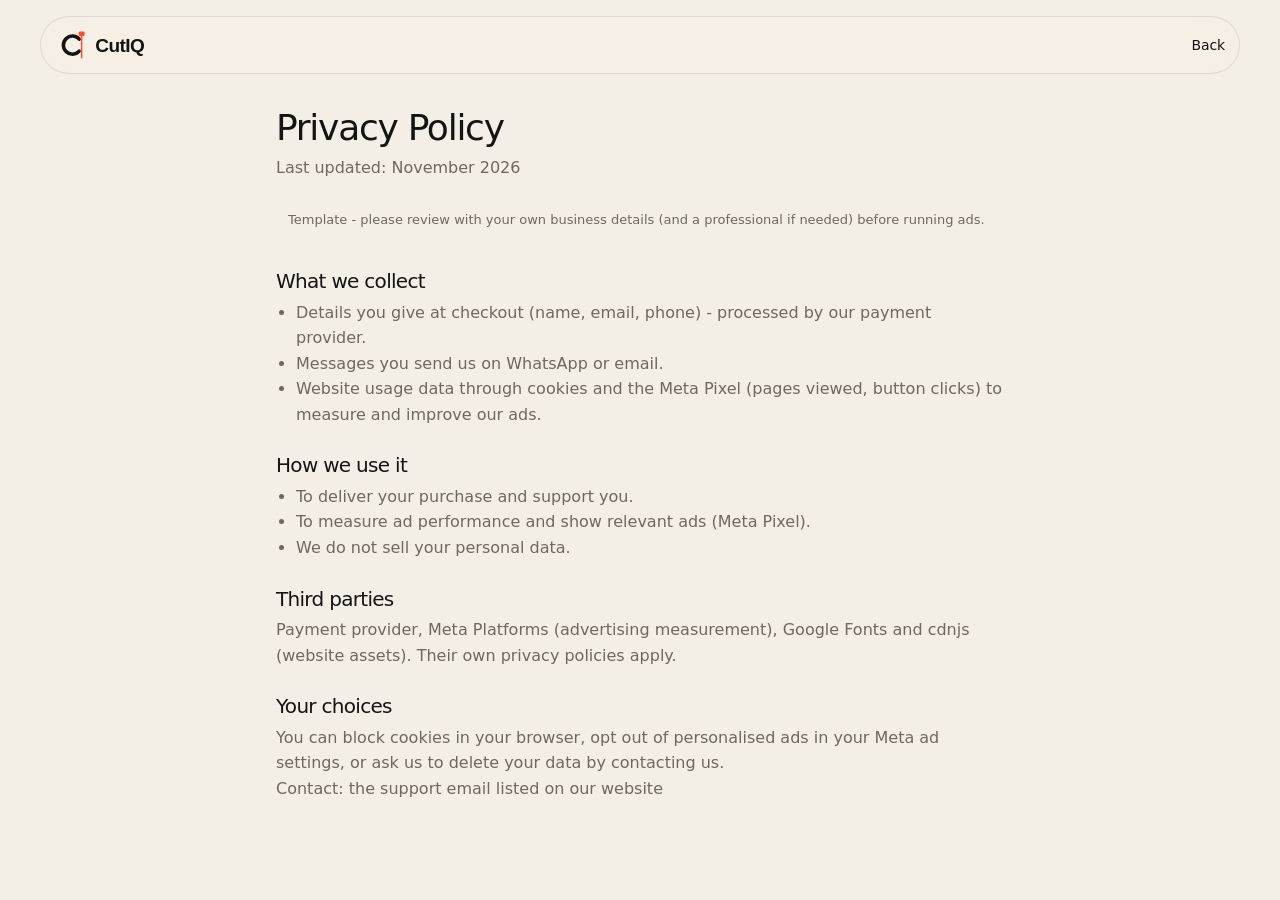
==== commit 4679f2bc: "New CutIQ logo as vector SVG (transparent), favicon + touch icon, legal pages updated Co-Authored-By" ====
--- a/privacy.html
+++ b/privacy.html
@@ -1,7 +1,11 @@
 <!doctype html><html lang="en"><head><meta charset="utf-8"><meta name="viewport" content="width=device-width,initial-scale=1">
-<title>Privacy Policy - CutIQ</title><link rel="stylesheet" href="assets/css/style.css"><script src="config.js"></script>
+<title>Privacy Policy - CutIQ</title>
+<link rel="icon" type="image/svg+xml" href="assets/img/favicon.svg">
+<link rel="icon" type="image/png" sizes="32x32" href="assets/img/favicon-32.png">
+<link rel="apple-touch-icon" href="assets/img/apple-touch-icon.png">
+<meta property="og:image" content="assets/img/icon-512.png"><link rel="stylesheet" href="assets/css/style.css"><script src="config.js"></script>
 <style>.doc{max-width:760px;margin:0 auto;padding:110px 16px 80px}.doc h1{font-size:36px;margin-bottom:8px}.doc h2{font-size:20px;margin:28px 0 8px}.doc p,.doc li{color:var(--muted)}.doc ul{padding-left:20px}.note{border:1px dashed var(--lime);padding:12px;border-radius:12px;color:var(--lime);font-size:13px;margin:18px 0}</style></head>
-<body><header class="nav"><a class="logo" href="index.html"><span class="logo-mark"><svg viewBox="0 0 32 32"><path d="M10 7l15 9-15 9z"/></svg></span><span class="logo-text">Cut<b>IQ</b></span></a><a class="btn btn-sm buy" href="index.html#pricing">Back</a></header>
+<body><header class="nav"><a class="logo" href="index.html" style="display:inline-flex;align-items:center;gap:2px;font:600 19px/1 Inter,sans-serif;letter-spacing:-.03em;color:#141413;text-decoration:none"><svg class="brand-mark" viewBox="250 205 580 670" aria-hidden="true" style="height:28px;width:auto;vertical-align:middle;margin-right:8px"><path d="M684.8 399.9A216 216 0 1 0 684.8 686.1" fill="none" stroke="currentColor" stroke-width="84" stroke-linecap="round"/><path d="M743.5 300V843" stroke="#FF4D2E" stroke-width="36" stroke-linecap="round"/><rect x="672" y="219" width="144" height="108" rx="30" fill="#FF4D2E"/></svg><span class="logo-text">CutIQ</span></a><a class="btn btn-sm buy" href="index.html#pricing">Back</a></header>
 <main class="doc"><h1>Privacy Policy</h1><p>Last updated: November 2026</p><p class="note">Template - please review with your own business details (and a professional if needed) before running ads.</p><h2>What we collect</h2><ul><li>Details you give at checkout (name, email, phone) - processed by our payment provider.</li><li>Messages you send us on WhatsApp or email.</li><li>Website usage data through cookies and the Meta Pixel (pages viewed, button clicks) to measure and improve our ads.</li></ul>
 <h2>How we use it</h2><ul><li>To deliver your purchase and support you.</li><li>To measure ad performance and show relevant ads (Meta Pixel).</li><li>We do not sell your personal data.</li></ul>
 <h2>Third parties</h2><p>Payment provider, Meta Platforms (advertising measurement), Google Fonts and cdnjs (website assets). Their own privacy policies apply.</p>
